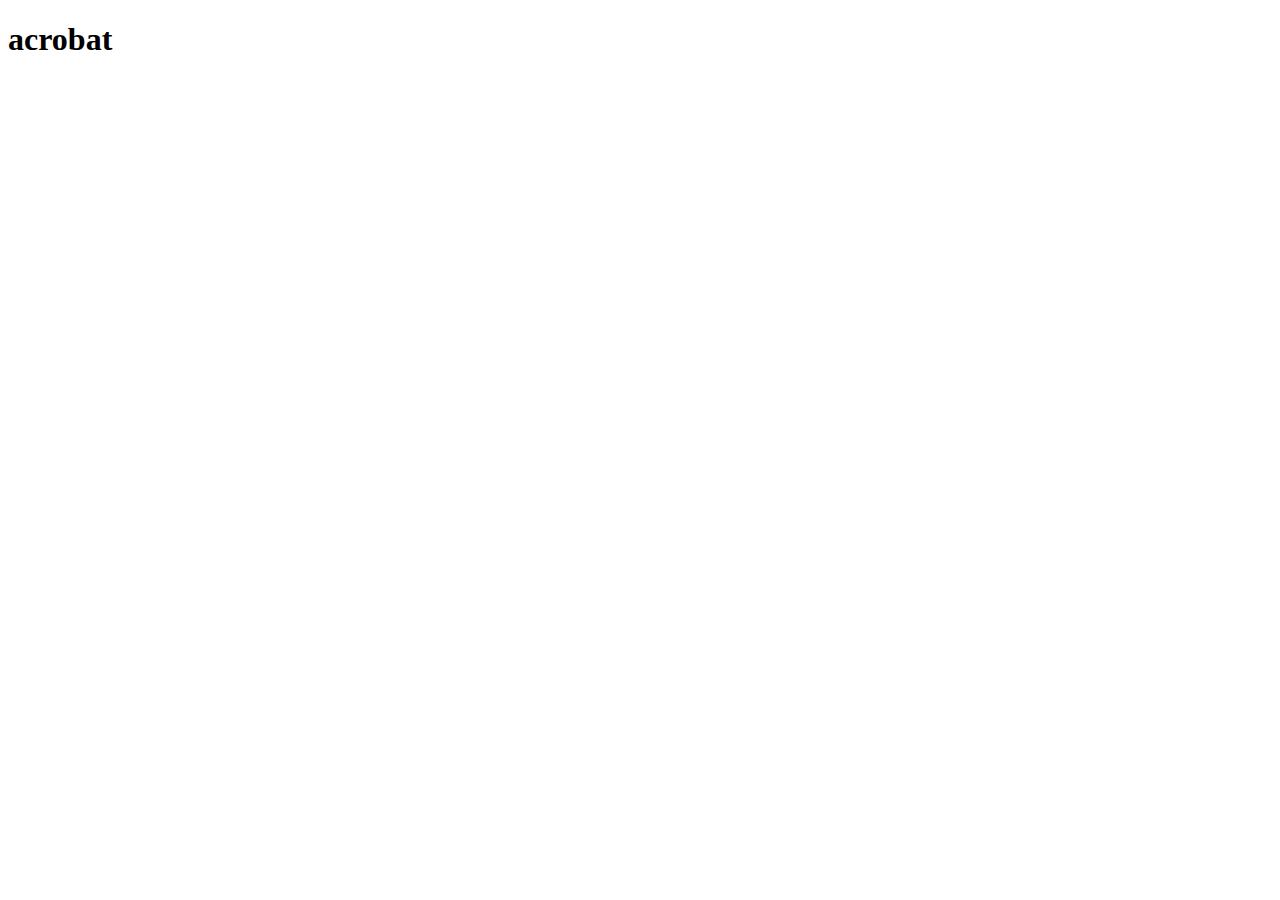
==== acrobat.html @ 76595158 "上傳index、acrobat" ====
<!DOCTYPE html>
<html lang="zh-Hant-TW">
<head>
    <meta charset="UTF-8">
    <meta name="viewport" content="width=device-width, initial-scale=1.0">
    <title>Document</title>
</head>
<body>
    <h1>acrobat</h1>
</body>
</html>
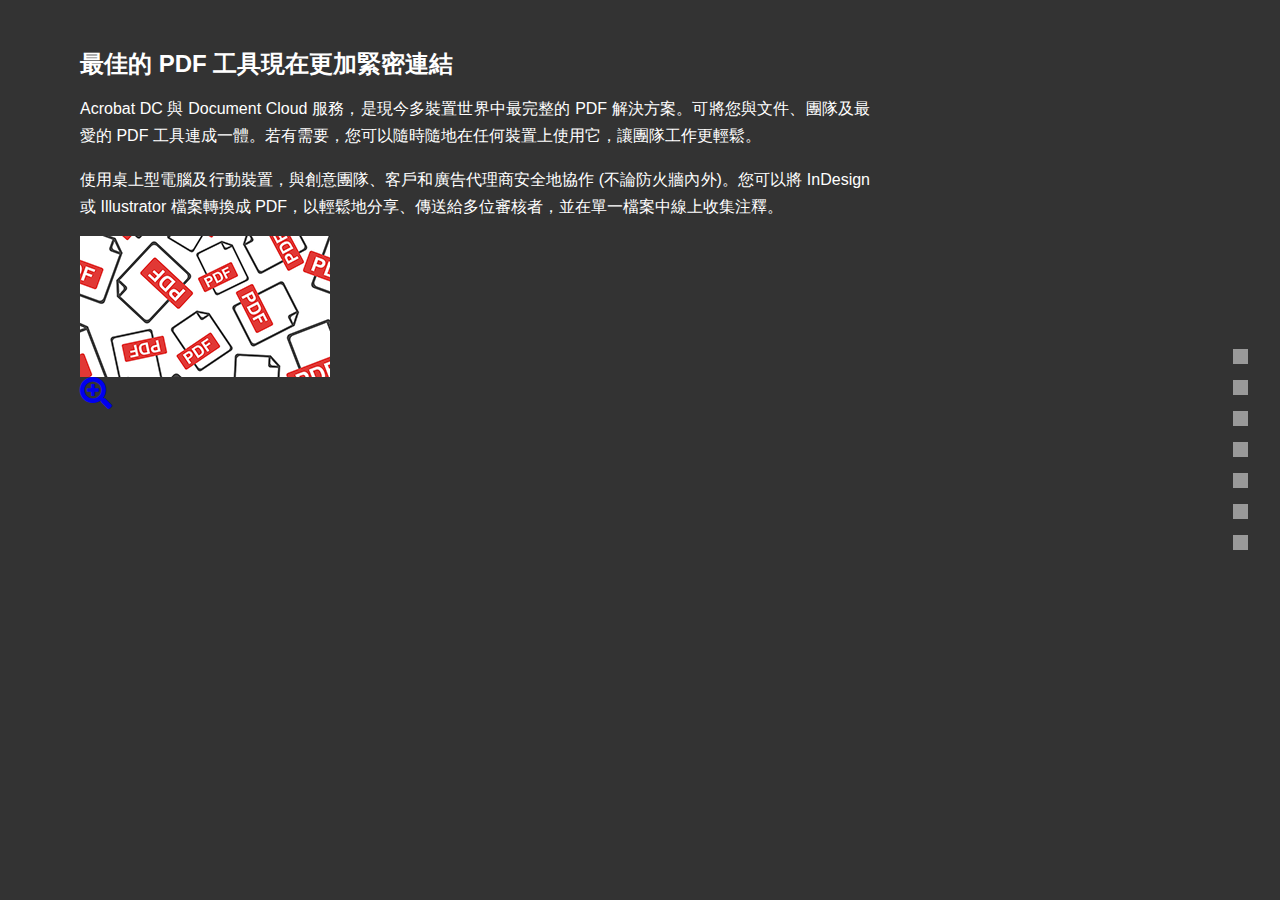
==== commit 562c7f8a: "完成acrobat頁面" ====
--- a/acrobat.html
+++ b/acrobat.html
@@ -1,11 +1,67 @@
 <!DOCTYPE html>
 <html lang="zh-Hant-TW">
+
 <head>
     <meta charset="UTF-8">
     <meta name="viewport" content="width=device-width, initial-scale=1.0">
-    <title>Document</title>
+    <meta name="keywords" content="Adobe, Acrobat, PDF, Premiere, Photoshop, After Effects, Illustrator, Dreamweaver">
+    <meta name="description" content="Adobe Acrobat 滿足您所有的 PDF 需求。從共用編輯到轉換文件，Acrobat 全面支援。">
+    <meta property="og:url" content="https://huangruyiiiii.github.io/adobe/acrobat.html">
+    <meta property="og:type" content="website">
+    <meta property="og:title" content="Adobe Acrobat | 建立、編輯和審核 PDF">
+    <meta property="og:description" content="Adobe Acrobat 滿足您所有的 PDF 需求。從共用編輯到轉換文件，Acrobat 全面支援。">
+    <meta property="og:image" content="https://huangruyiiiii.github.io/adobe/images/og-ac.png">
+    <meta property="og:locale" content="zh_TW">
+    <title>Adobe Acrobat | 建立、編輯和審核 PDF</title>
+    <link rel="stylesheet" href="./style/reset.css">
+    <link rel="stylesheet" href="./style/all.css">
+    <link rel="stylesheet" href="./style/master.css">
+    <link rel="stylesheet" href="./style/ac.css">
+    <link rel="stylesheet" href="https://cdnjs.cloudflare.com/ajax/libs/font-awesome/5.15.4/css/all.min.css" integrity="sha512-1ycn6IcaQQ40/MKBW2W4Rhis/DbILU74C1vSrLJxCq57o941Ym01SwNsOMqvEBFlcgUa6xLiPY/NS5R+E6ztJQ==" crossorigin="anonymous" referrerpolicy="no-referrer" />
+    <link rel="shortcut icon" href="./images/" type="image/x-icon">
 </head>
+
 <body>
-    <h1>acrobat</h1>
+   <nav class="nav">
+    <a class="nav-btn" href="./">index</a>
+    <a class="nav-btn" href="./acrobat.html">index</a>
+    <a class="nav-btn" href="./premiere.html">premiere</a>
+    <a class="nav-btn" href="./photoshop.html">photoshop</a>
+    <a class="nav-btn" href="./after-effects.html">after-effects</a>
+    <a class="nav-btn" href="./illustrator.html">illustrator</a>
+    <a class="nav-btn" href="./dreamweaver.html">dreamweaver</a>
+   </nav>
+
+   <article class="article article-ac">
+    <div class="article-head">
+        <h1 class="article-title">最佳的 PDF 工具現在更加緊密連結</h1>
+        <p class="article-desc">Acrobat DC 與 Document Cloud 服務，是現今多裝置世界中最完整的 PDF 解決方案。可將您與文件、團隊及最愛的 PDF 工具連成一體。若有需要，您可以隨時隨地在任何裝置上使用它，讓團隊工作更輕鬆。</p>
+        <p class="article-desc">使用桌上型電腦及行動裝置，與創意團隊、客戶和廣告代理商安全地協作 (不論防火牆內外)。您可以將 InDesign 或 Illustrator 檔案轉換成 PDF，以輕鬆地分享、傳送給多位審核者，並在單一檔案中線上收集注釋。</p>
+    </div>
+    <div class="article-head">
+        <div class="grid"></div>
+        <a href="./images/ac-1-lg.png">
+            <div class="card">
+                <div class="card-head">
+                    <img class="card-img" src="./images/ac-1-sm.png" width="250" height="141" alt="衍生自 PostScript 頁面描述語言的子集，用以生成和輸出圖形。">
+                </div>
+                <div class="card-body">
+                    <i class="fas fa-search-plus fa-2x"></i>
+                </div>
+            </div>
+        </a>
+
+
+
+
+
+        
+    </div>
+
+    
+   </article>
+
+
 </body>
+
 </html>--- a/style/all.css
+++ b/style/all.css
@@ -0,0 +1,17 @@
+@charset "utf-08" ;
+
+/* reset----------------- */
+
+body {
+    font-family: Arial, Helvetica,"儷黑 Pro","微軟正黑體" , sans-serif;
+}
+
+img{
+   vertical-align: bottom;
+}
+
+
+a{
+    text-decoration: none;
+    outline: none;
+}--- a/style/master.css
+++ b/style/master.css
@@ -0,0 +1,48 @@
+@charset "utf-8";
+
+/* nav------- */
+
+.nav {
+    position: fixed;
+    right: 1rem;
+    top: 50%;
+    margin-top: -117px;
+}
+
+.nav-btn {
+    background-color: #fff;
+    width: 15px;
+    height: 15px;
+    display: block;
+    margin: 1rem;
+    text-indent: -9999px;
+    opacity: .5;
+    transition-duration: .3s;
+}
+
+.nav-btn:hover {
+    opacity: 1;
+}
+
+/* article-------------- */
+
+.article {
+    padding: 3rem 5rem;
+    color: #fff;
+    max-width: 950px;
+    box-sizing: border-box;
+}
+
+.article-title {
+    font-size: 1.5rem;
+    font-weight: 600;
+    line-height: 1.3;
+    text-transform: capitalize;
+}
+
+.article-desc {
+    margin-top: 1rem;
+    margin-bottom: 1rem;
+    line-height: 1.7;
+    text-align: justify;
+}--- a/style/ac.css
+++ b/style/ac.css
@@ -0,0 +1,5 @@
+@charset "utf-8";
+
+body {
+    background-color: #333;
+}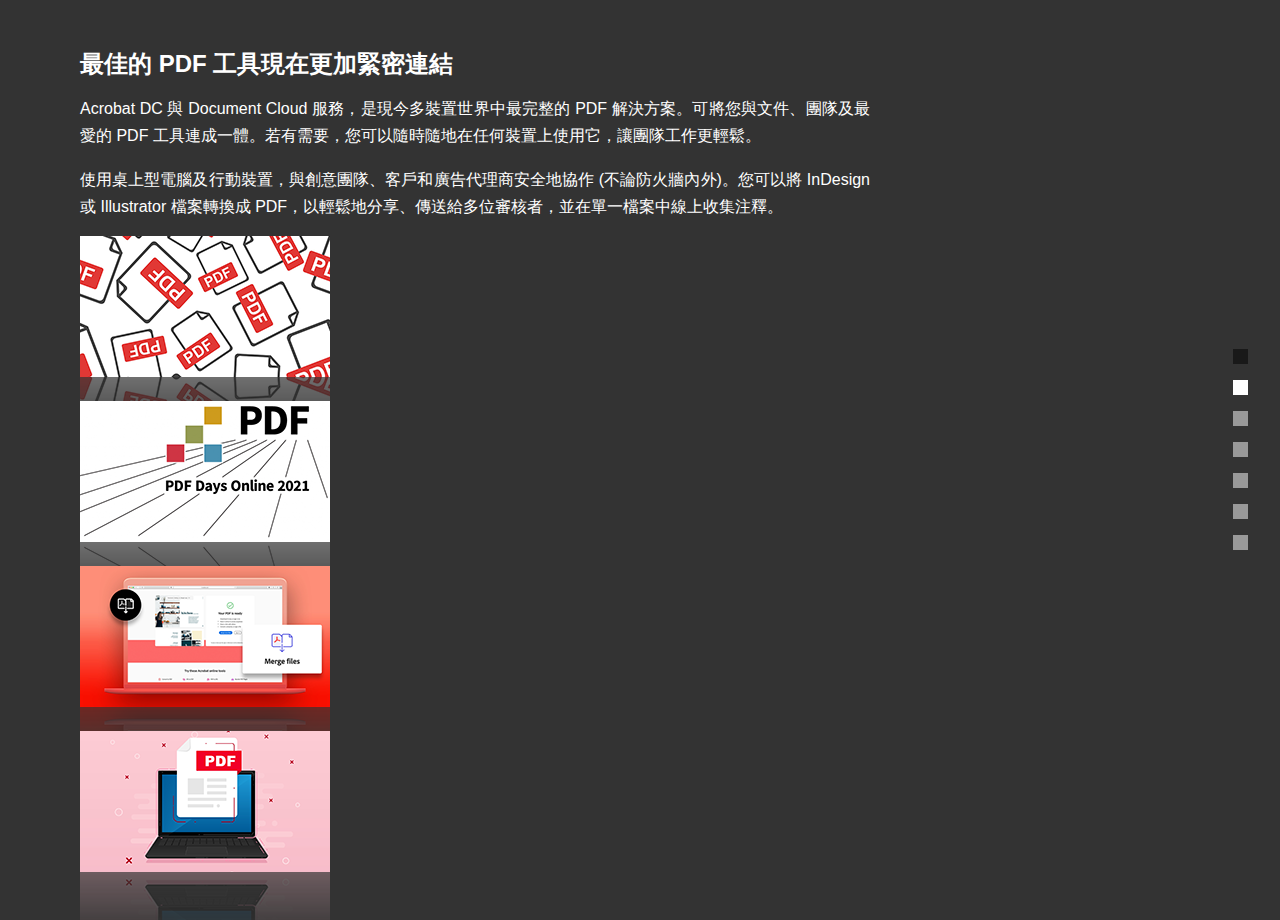
==== commit 3a8ad748: "完成ac.pr" ====
--- a/acrobat.html
+++ b/acrobat.html
@@ -17,49 +17,88 @@
     <link rel="stylesheet" href="./style/all.css">
     <link rel="stylesheet" href="./style/master.css">
     <link rel="stylesheet" href="./style/ac.css">
-    <link rel="stylesheet" href="https://cdnjs.cloudflare.com/ajax/libs/font-awesome/5.15.4/css/all.min.css" integrity="sha512-1ycn6IcaQQ40/MKBW2W4Rhis/DbILU74C1vSrLJxCq57o941Ym01SwNsOMqvEBFlcgUa6xLiPY/NS5R+E6ztJQ==" crossorigin="anonymous" referrerpolicy="no-referrer" />
+    <link rel="stylesheet" href="https://cdnjs.cloudflare.com/ajax/libs/font-awesome/5.15.4/css/all.min.css"
+        integrity="sha512-1ycn6IcaQQ40/MKBW2W4Rhis/DbILU74C1vSrLJxCq57o941Ym01SwNsOMqvEBFlcgUa6xLiPY/NS5R+E6ztJQ=="
+        crossorigin="anonymous" referrerpolicy="no-referrer" />
     <link rel="shortcut icon" href="./images/" type="image/x-icon">
+    <script src="https://cdnjs.cloudflare.com/ajax/libs/jquery/3.7.1/jquery.min.js"
+        integrity="sha512-v2CJ7UaYy4JwqLDIrZUI/4hqeoQieOmAZNXBeQyjo21dadnwR+8ZaIJVT8EE2iyI61OV8e6M8PP2/4hpQINQ/g=="
+        crossorigin="anonymous" referrerpolicy="no-referrer"></script>
+    <script src="./js/master.js" defer></script>
 </head>
 
 <body>
-   <nav class="nav">
-    <a class="nav-btn" href="./">index</a>
-    <a class="nav-btn" href="./acrobat.html">index</a>
-    <a class="nav-btn" href="./premiere.html">premiere</a>
-    <a class="nav-btn" href="./photoshop.html">photoshop</a>
-    <a class="nav-btn" href="./after-effects.html">after-effects</a>
-    <a class="nav-btn" href="./illustrator.html">illustrator</a>
-    <a class="nav-btn" href="./dreamweaver.html">dreamweaver</a>
-   </nav>
+    <nav class="nav">
+        <a class="nav-btn nav-btn-index" href="./">index</a>
+        <a class="nav-btn nav-btn-active" href="./acrobat.html">index</a>
+        <a class="nav-btn" href="./premiere.html">premiere</a>
+        <a class="nav-btn" href="./photoshop.html">photoshop</a>
+        <a class="nav-btn" href="./after-effects.html">after-effects</a>
+        <a class="nav-btn" href="./illustrator.html">illustrator</a>
+        <a class="nav-btn" href="./dreamweaver.html">dreamweaver</a>
+    </nav>
 
-   <article class="article article-ac">
-    <div class="article-head">
-        <h1 class="article-title">最佳的 PDF 工具現在更加緊密連結</h1>
-        <p class="article-desc">Acrobat DC 與 Document Cloud 服務，是現今多裝置世界中最完整的 PDF 解決方案。可將您與文件、團隊及最愛的 PDF 工具連成一體。若有需要，您可以隨時隨地在任何裝置上使用它，讓團隊工作更輕鬆。</p>
-        <p class="article-desc">使用桌上型電腦及行動裝置，與創意團隊、客戶和廣告代理商安全地協作 (不論防火牆內外)。您可以將 InDesign 或 Illustrator 檔案轉換成 PDF，以輕鬆地分享、傳送給多位審核者，並在單一檔案中線上收集注釋。</p>
-    </div>
-    <div class="article-head">
-        <div class="grid"></div>
-        <a href="./images/ac-1-lg.png">
-            <div class="card">
-                <div class="card-head">
-                    <img class="card-img" src="./images/ac-1-sm.png" width="250" height="141" alt="衍生自 PostScript 頁面描述語言的子集，用以生成和輸出圖形。">
-                </div>
-                <div class="card-body">
-                    <i class="fas fa-search-plus fa-2x"></i>
-                </div>
+    <article class="article article-ac">
+        <div class="article-head">
+            <h1 class="article-title">最佳的 PDF 工具現在更加緊密連結</h1>
+            <p class="article-desc">Acrobat DC 與 Document Cloud 服務，是現今多裝置世界中最完整的 PDF 解決方案。可將您與文件、團隊及最愛的 PDF
+                工具連成一體。若有需要，您可以隨時隨地在任何裝置上使用它，讓團隊工作更輕鬆。</p>
+            <p class="article-desc">使用桌上型電腦及行動裝置，與創意團隊、客戶和廣告代理商安全地協作 (不論防火牆內外)。您可以將 InDesign 或 Illustrator 檔案轉換成
+                PDF，以輕鬆地分享、傳送給多位審核者，並在單一檔案中線上收集注釋。</p>
+        </div>
+        <div class="article-head">
+            <div class="grid gap-m" id="Grid">
+                <a href="./images/ac-1-lg.png">
+                    <div class="card hover-fade-in hover-zoom-in">
+                        <div class="card-head">
+                            <img class="card-img" src="./images/ac-1-sm.png" width="250" height="141"
+                                alt="衍生自 PostScript 頁面描述語言的子集，用以生成和輸出圖形。">
+                        </div>
+                        <div class="card-body">
+                            <i class="fas fa-search-plus fa-2x"></i>
+                        </div>
+                    </div>
+                </a>
+                <a href="./images/ac-2-lg.png">
+                    <div class="card hover-fade-in hover-zoom-in">
+                        <div class="card-head">
+                            <img class="card-img" src="./images/ac-2-sm.png" width="250" height="141"
+                                alt="字型嵌入/替換系統，可使字型隨檔案一起傳輸。">
+                        </div>
+                        <div class="card-body">
+                            <i class="fas fa-search-plus fa-2x"></i>
+                        </div>
+                    </div>
+                </a>
+                <a href="./images/ac-3-lg.png">
+                    <div class="card hover-fade-in hover-zoom-in">
+                        <div class="card-head">
+                            <img class="card-img" src="./images/ac-3-sm.png" width="250" height="141"
+                                alt="結構化的儲存系統，用以綁定這些元素和任何相關內容到單個檔案，帶有適當的資料壓縮系統。">
+                        </div>
+                        <div class="card-body">
+                            <i class="fas fa-search-plus fa-2x"></i>
+                        </div>
+                    </div>
+                </a>
+                <a href="./images/ac-4-lg.png">
+                    <div class="card hover-fade-in hover-zoom-in">
+                        <div class="card-head">
+                            <img class="card-img" src="./images/ac-4-sm.png" width="250" height="141"
+                                alt="PDF 包含已標記和解析的 PostScript 原始碼，以在修改 PDF 頁面描述中的項與修改所產生的頁面造型之間直接保持一致。">
+                        </div>
+                        <div class="card-body">
+                            <i class="fas fa-search-plus fa-2x"></i>
+                        </div>
+                    </div>
+
+                </a>
             </div>
-        </a>
+
+        </div>
 
 
-
-
-
-        
-    </div>
-
-    
-   </article>
+    </article>
 
 
 </body>
--- a/style/master.css
+++ b/style/master.css
@@ -20,8 +20,13 @@
     transition-duration: .3s;
 }
 
-.nav-btn:hover {
+.nav-btn:hover , 
+.nav-btn-active {
     opacity: 1;
+}
+
+.nav-btn-index {
+    background-color: #000;
 }
 
 /* article-------------- */
@@ -45,4 +50,93 @@
     margin-bottom: 1rem;
     line-height: 1.7;
     text-align: justify;
-}+}
+
+
+/* grid------------------- */
+
+.grid {
+    display: grid;
+}
+
+.gap-s {
+    gap: 1rem;
+}
+
+.gap-m {
+    gap: 1.5rem;
+}
+
+.gap-l {
+    gap: 2rem;
+}
+
+
+.grid-2 {
+    grid-template-columns: repeat(2, 1fr);
+}
+
+.grid-3 {
+    grid-template-columns: repeat(3, 1fr);
+}
+
+
+/* card------------------ */
+.card {
+    position: relative;
+    -webkit-box-reflect: below -1px linear-gradient(to top, rgba(0, 0, 0, .3) 0 , transparent 50%);
+}
+
+.card-body {
+    position: absolute;
+    top: 0;
+    left: 0;
+    background-color: rgba(0, 0, 0, .5);
+    width: 100%;
+    height: 100%;
+    display: flex;
+    justify-content: center;
+    align-items: center;
+}
+
+.card-img {
+    max-width: 100%;
+    height: auto;
+}
+
+.card-body .fas {
+    font-size: 2rem;
+    color: #fff;
+}
+
+
+/* module:hover------------ */
+
+.hover-fade-in .card-body {
+    opacity: 0;
+    transition-duration: .3s;
+}
+
+.hover-fade-in:hover .card-body {
+    opacity: 1;
+}
+
+
+.hover-fade-out .card-body {
+    opacity: 1;
+    transition-duration: .3s;
+}
+
+.hover-fade-out:hover .card-body {
+    opacity: 0;
+}
+
+
+.hover-zoom-in .fas {
+    transform: scale(0);
+    transition-duration: .3s;
+}
+
+.hover-zoom-in:hover .fas {
+    transform: scale(1);
+}
